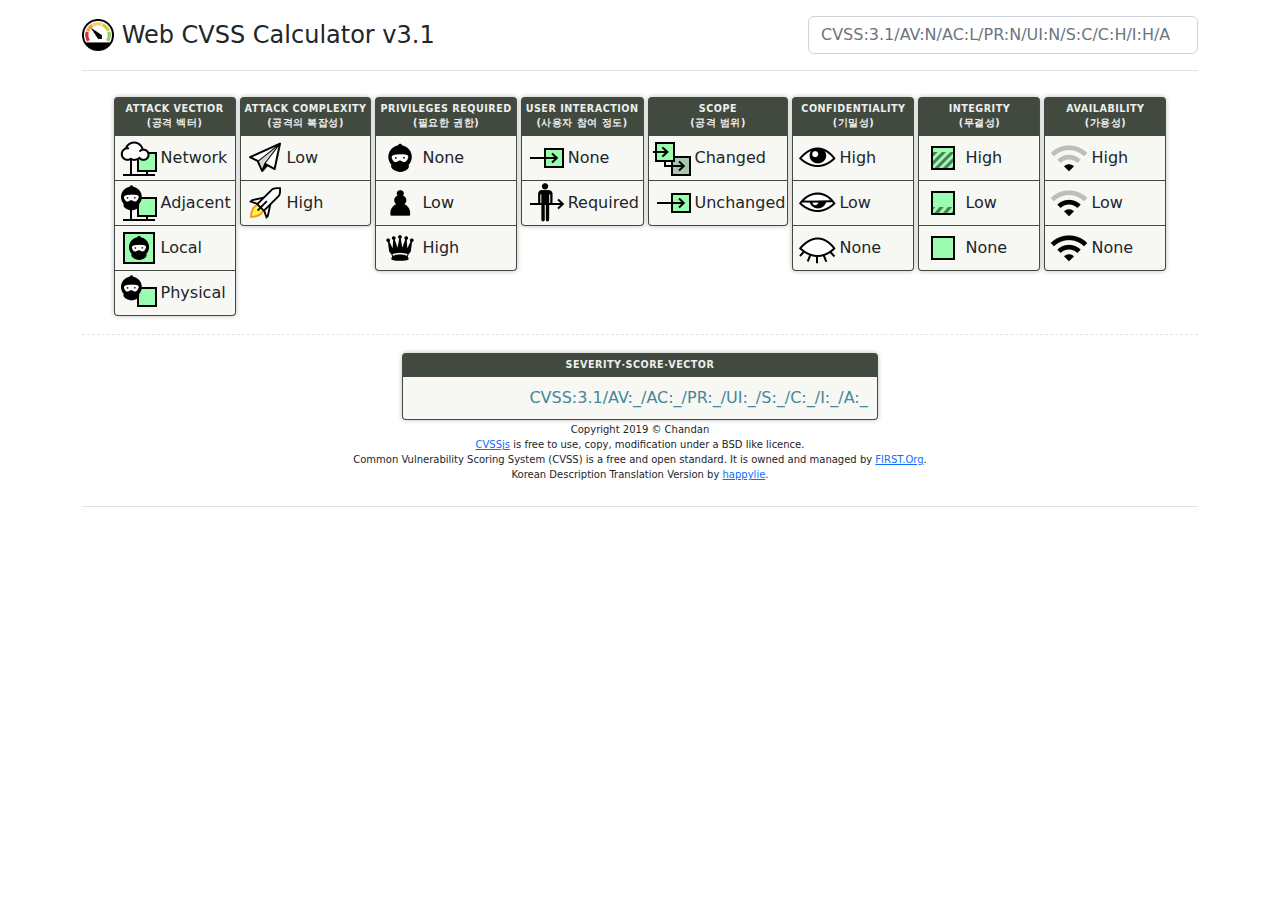
==== app/index.html @ 42f80ffa "[Feat] Change Web CVSS Calc" ====
<!doctype html>
<html lang="kr">
  <head>
    <meta charset="utf-8">
    <meta name="viewport" content="width=device-width, initial-scale=1">
    <meta property="og:url" content="https://happylie.github.io/cvss/" />
    <meta property="og:type" content="website" />
    <meta property="og:title" content="Web CVSS Calculator v3.1"/>
    <title>Web CVSS Calculator v3.1</title>
    <link rel="icon" sizes="24x24" href="assets/images/favicon.png">
    <link rel="stylesheet" type="text/css" href="assets/bootstrap/css/bootstrap.min.css" >
    <link rel="stylesheet" type="text/css" href="assets/cvss/css/cvss.css">
  </head>
  <body>
  <div class="container">
    <header class="d-flex flex-wrap align-items-center justify-content-center justify-content-md-between py-3 mb-4 border-bottom">
      <a href="index.html" class="d-flex align-items-center text-dark text-decoration-none">
        <img src="assets/images/favicon.png" width="32" height="32" />
          <span class="fs-4">&nbsp;Web CVSS Calculator v3.1</span>
      </a>
      <input id="search" name="search" type="search" class="form-control" style="width: 390px;"
             placeholder="CVSS:3.1/AV:N/AC:L/PR:N/UI:N/S:C/C:H/I:H/A:H" aria-label="Search">
    </header>
    <main>
      <div id="cvssboard" class="text-center"></div>
      <div id="main_footer" class="text-center" style="font-size:10px;">
          Copyright 2019 © Chandan
          <br/><a href="https://github.com/cvssjs">CVSSjs</a> is free to use, copy, modification under a BSD like licence.
          <br/>Common Vulnerability Scoring System (CVSS) is a free and open standard. It is owned and managed by <a href="http://www.first.org/cvss">FIRST.Org</a>.
          <br/>Korean Description Translation Version by <a href="https://happylie.tistory.com/131">happylie</a>.
      </div>
    </main>
    <footer class="d-flex flex-wrap justify-content-between align-items-center py-3 my-4 border-top">
    </footer>
  </div>
  <script type="text/javascript" src="assets/bootstrap/js/bootstrap.bundle.min.js"></script>
  <script type="text/javascript" src="assets/cvss/js/cvss_kr.js"></script>
  <script type="text/javascript" src="//t1.daumcdn.net/kas/static/ba.min.js" async></script>
  <script>
      var c = new CVSS("cvssboard", {
          onchange: function() {
              window.location.hash = c.get().vector;
              c.vector.setAttribute('href', '#' + c.get().vector)
          }
      });
      if (window.location.hash.substring(1).length > 0) {
          c.set(decodeURIComponent(window.location.hash.substring(1)));
      }
      var e = document.getElementById('search')
      e.addEventListener('keypress', function (event) {
        var d = "index.html#"+String(document.getElementById('search').value);
        document.location.href = d
        document.location.reload()
      })
  </script>
  </body>
</html>
---- app/assets/cvss/css/cvss.css ----
/* Copyright (c) 2015-2019, Chandan B.N
 * All rights reserved.
 *
 * Redistribution and use in source and binary forms, with or without modification, are permitted provided that the
 * following conditions are met:
 * 1. Redistributions of source code must retain the above copyright notice, this list of conditions and the following
 *    disclaimer.
 * 2. Redistributions in binary form must reproduce the above copyright notice, this list of conditions and the
 *    following disclaimer in the documentation and/or other materials provided with the distribution.
 * 3. Neither the name of the copyright holder nor the names of its contributors may be used to endorse or promote
 *    products derived from this software without specific prior written permission.
 *
 * THIS SOFTWARE IS PROVIDED BY THE COPYRIGHT HOLDERS AND CONTRIBUTORS "AS IS" AND ANY EXPRESS OR IMPLIED WARRANTIES,
 * INCLUDING, BUT NOT LIMITED TO, THE IMPLIED WARRANTIES OF MERCHANTABILITY AND FITNESS FOR A PARTICULAR PURPOSE ARE
 * DISCLAIMED. IN NO EVENT SHALL THE COPYRIGHT HOLDER OR CONTRIBUTORS BE LIABLE FOR ANY DIRECT, INDIRECT, INCIDENTAL,
 * SPECIAL, EXEMPLARY, OR CONSEQUENTIAL DAMAGES (INCLUDING, BUT NOT LIMITED TO, PROCUREMENT OF SUBSTITUTE GOODS OR
 * SERVICES; LOSS OF USE, DATA, OR PROFITS; OR BUSINESS INTERRUPTION) HOWEVER CAUSED AND ON ANY THEORY OF LIABILITY,
 * WHETHER IN CONTRACT, STRICT LIABILITY, OR TORT (INCLUDING NEGLIGENCE OR OTHERWISE) ARISING IN ANY WAY OUT OF THE USE
 * OF THIS SOFTWARE, EVEN IF ADVISED OF THE POSSIBILITY OF SUCH DAMAGE.
 */

.cvssjs i {
    width: 1em;
    height: 1em;
    display: inline-block;
    background: url("../../images/cvssicons.png") 0 0 no-repeat;
    vertical-align: middle;
    background-size: cover;
    margin-right: 4px;
    margin: 2px;
    font-size: 40px;
}

.cvssjs i.AVN {
    background-position: -3em 0;
}

.cvssjs i.AVA {
    background-position: -2em 0;
}

.cvssjs i.AVL {
    background-position: -1em 0;
}

.cvssjs i.AVP {
    background-position: 0 0;
}

.cvssjs i.ACL {
    background-position: -4em 0;
}

.cvssjs i.ACH {
    background-position: -5em 0;
}

.cvssjs i.PRN {
    background-position: -6em 0;
}

.cvssjs i.PRL {
    background-position: -7em 0;
}

.cvssjs i.PRH {
    background-position: -8em 0;
}

.cvssjs i.UIN {
    background-position: -10em 0;
}

.cvssjs i.UIR {
    background-position: -9em 0;
}

.cvssjs i.SC {
    background-position: -11em 0;
}

.cvssjs i.SU {
    background-position: -10em 0;
}

.cvssjs i.CH {
    background-position: -14em 0;
}

.cvssjs i.CL {
    background-position: -13em 0;
}

.cvssjs i.CN {
    background-position: -12em 0;
}

.cvssjs i.IH {
    background-position: -16em 0;
}

.cvssjs i.IL {
    background-position: -17em 0;
}

.cvssjs i.IN {
    background-position: -15em 0;
}

.cvssjs i.AH {
    background-position: -20em 0;
}

.cvssjs i.AL {
    background-position: -19em 0;
}

.cvssjs i.AN {
    background-position: -18em 0;
}

.cvssjs a {
    color: #489;
    text-decoration: none;
}

.cvssjs dl {
    display: inline-block;
    vertical-align: top;
    background-color: #424a40;
    margin-top: 2px;
    margin-bottom: 2px;
    margin: 2px;
    border-radius: 4px;
    box-shadow: 0px 0px 5px #bbb;
    transition: background-color 0.3s ease-in-out;
}
.cvssjs dt {
    color: #EEEEEE;
    padding: 5px;
    font-size: 60%;
    overflow-x: hidden;
    text-transform: uppercase;
    letter-spacing: .5px;
}
.cvssjs dl:hover, .cvssjs dl:focus {
    background-color: #676a60;
    box-shadow: 0px 0px 5px #aaa;
}
.cvssjs dl:hover dt, .cvssjs dl:focus dt {
    color: #ffffff;
}
.cvssjs dd {
    margin: 0px;
    padding: 0px;
    text-align: left;
}

.cvssjs dd label,
#predef span {
    min-width: 7.5em;
    padding: 0px 2px 0px 2px;
    display: block;
    margin: 1px;
    margin-top: 0px;
    background-color: #f7f7f4;
    vertical-align: middle;
    transition: background-color 0.3s ease-in-out;
}

.cvssjs dd:last-child label,
#predef span:last-child {
    border-bottom-left-radius: 3px;
    border-bottom-right-radius: 3px;
}

.cvssjs dd small {
    display: none;
}

.cvssjs dd:hover small {
    position: absolute;
    max-width: 220px;
    border: solid 1px #333;
    display: block;
    color: black;
    background-color: #FFFFC1;
    border-radius: 5px;
    padding: 5px;
    margin-top: .7em;
    margin-left: 5em;
    box-shadow: 2px 2px 5px #333;
    z-index: 1;
}

#predef span:hover:before {
    content: "<";
    display: block;
    position: absolute;
    margin-top: 0px;
    margin-left: -2px;
    color: #424a40;
}

.cvssjs dd > input {
    border: 0;
    clip: rect(0 0 0 0);
    height: 1px;
    margin: -1px;
    overflow: hidden;
    padding: 0;
    position: absolute;
    width: 1px;
}

.cvssjs dd:nth-child(2) input:checked + label,
.cvssjs .Critical {
    background-color: rgb(240, 130, 120);
}

.cvssjs dd input:checked + label,
.cvssjs .High {
    background-color: rgb(240, 170, 83);
    transition: background-color 0.1s ease-in-out;
}

.cvssjs dd:last-child input:checked + label,
.cvssjs dl.AV dd:nth-child(4) input:checked + label,
.cvssjs .Medium {
    background-color: rgb(250, 230, 120);
}

.cvssjs .Low {
    background-color: rgb(208, 212, 134)
}

.cvssjs dl.C dd:last-child input:checked + label,
.cvssjs dl.I dd:last-child input:checked + label,
.cvssjs dl.A dd:last-child input:checked + label,
.cvssjs .None {
    background-color: rgb(162, 213, 114);
}

.cvssjs dd:nth-child(2) label:hover {
    background-color: rgb(250, 140, 130);
}

.cvssjs dd label:hover {
    background-color: rgb(250, 180, 93);
    transition: background-color 0.1s ease-in-out;
}

.cvssjs dl.PR dd:last-child label:hover,
.cvssjs dd:last-child label:hover,
.cvssjs dl.AV dd:nth-child(4) label:hover {
    background-color: rgb(255, 240, 130);
}

.cvssjs dl.C dd:last-child label:hover,
.cvssjs dl.I dd:last-child label:hover,
.cvssjs dl.A dd:last-child label:hover {
    background-color: rgb(172, 223, 124);
}

.cvssjs hr {
    border-style: dashed;
    color: #949ca0;
}

.cvssjs .score,
.cvssjs .vector,
.cvssjs .severity {
    margin: 2px;
    display: inline-block;
}

.cvssjs .score {
    width: 1.5em;
}

.cvssjs .severity {
    width: 5em;
    border-radius: 4px;
    padding: 5px;
    text-align: center;
    transition: background-color 0.1s ease-out;
}

.cvssjs .results {
    padding: 7px;
}

.cvssjs dl dd label.results:hover {
    background-color: white;
}

.cvssjs .results sub {
    display: none;
    font-size: x-small;
}
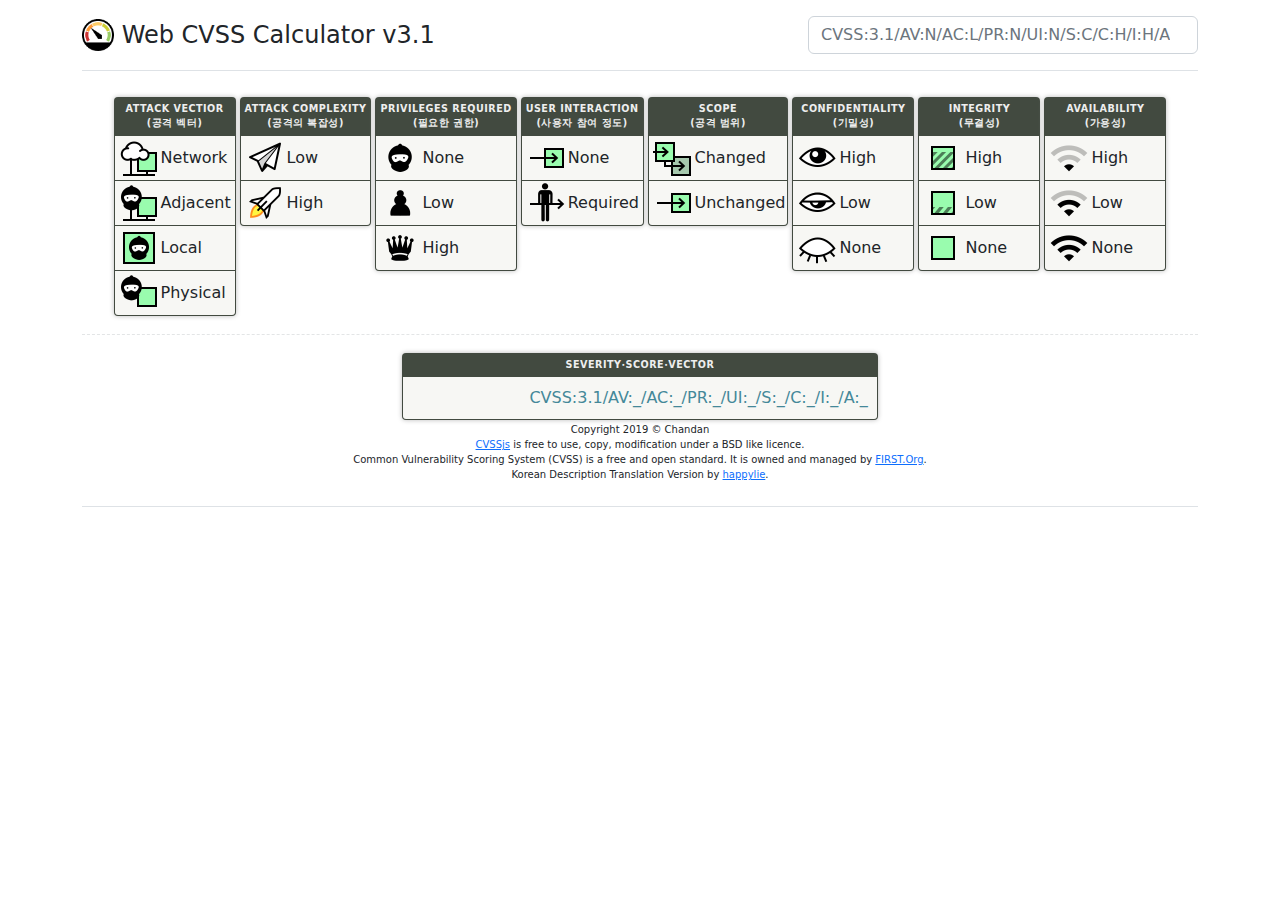
==== commit a64701ea: "[Feat] Change Web CVSS Calc" ====
--- a/app/index.html
+++ b/app/index.html
@@ -31,6 +31,7 @@
       </div>
     </main>
     <footer class="d-flex flex-wrap justify-content-between align-items-center py-3 my-4 border-top">
+      <ins class="kakao_ad_area" style="display:none;" data-ad-unit="DAN-xyLkaGVD1OVoq6PT" data-ad-width="320" data-ad-height= "100"></ins>
     </footer>
   </div>
   <script type="text/javascript" src="assets/bootstrap/js/bootstrap.bundle.min.js"></script>
